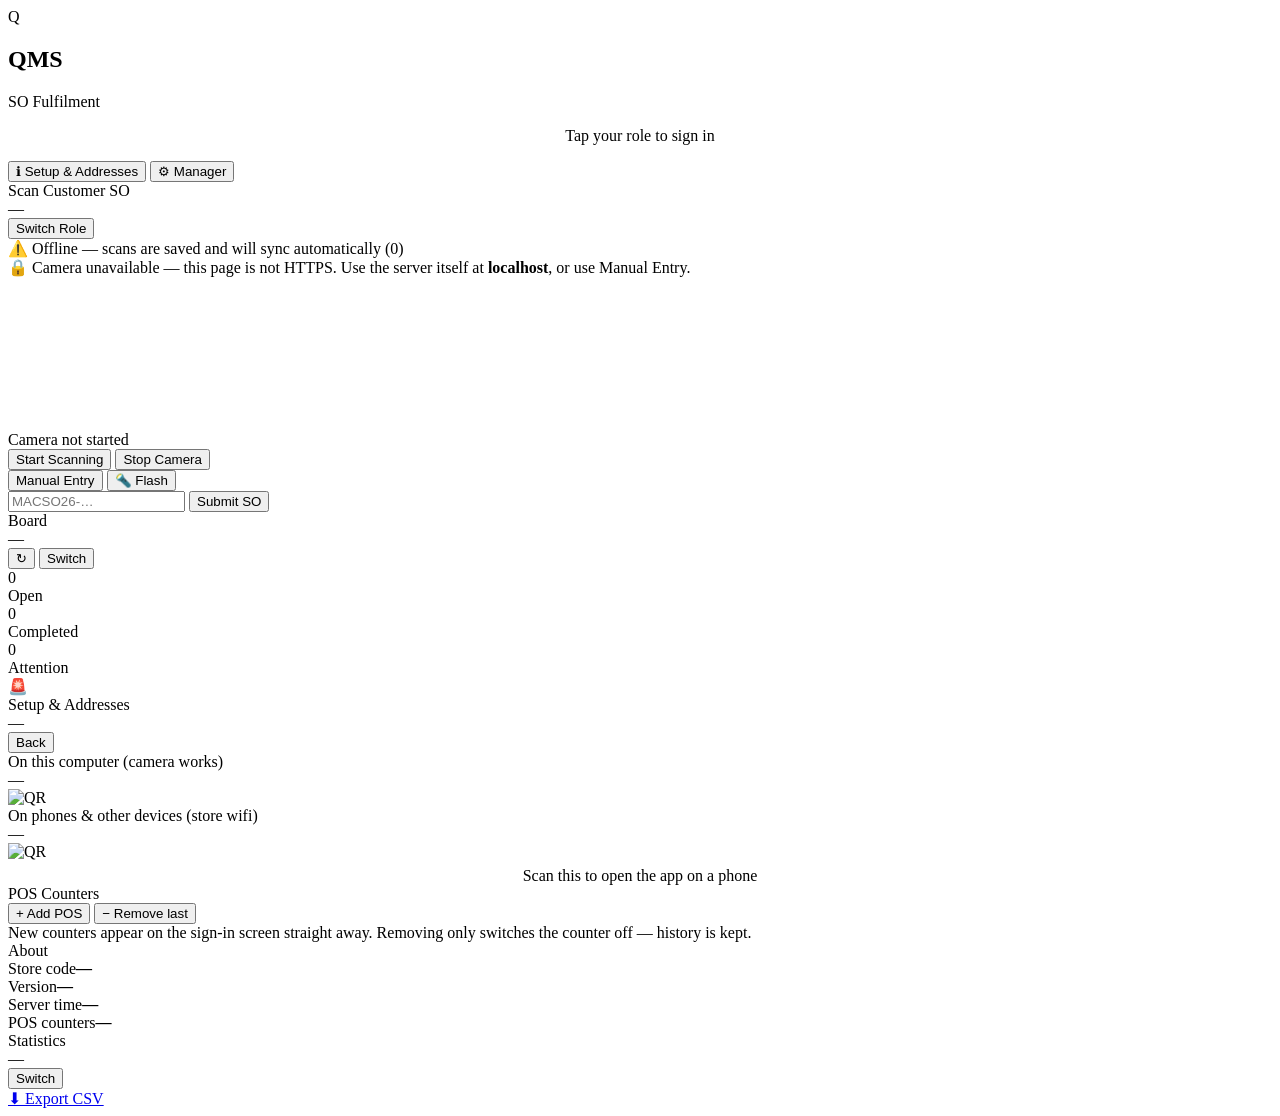
==== static/index.html @ aed80ae0 "QMS v0.3.0 — SO fulfilment for Machines stores Front, backstore and POS-counter workflow for picking" ====
<!DOCTYPE html>
<html lang="en">
<head>
<meta charset="utf-8">
<meta name="viewport" content="width=device-width, initial-scale=1.0, viewport-fit=cover, maximum-scale=1.0, user-scalable=no">
<title>QMS — SO Fulfilment</title>
<meta name="theme-color" content="#0d1117">
<meta name="apple-mobile-web-app-capable" content="yes">
<meta name="apple-mobile-web-app-status-bar-style" content="black-translucent">
<meta name="apple-mobile-web-app-title" content="QMS">
<link rel="manifest" href="/manifest.json">
<link rel="apple-touch-icon" href="/icons/icon-192.png">
<link rel="stylesheet" href="/css/app.css">
</head>
<body>

<!-- ============ LOGIN / ROLE PICKER ============ -->
<section id="screen-login" class="screen">
  <div class="login-wrap">
    <div class="brand">
      <div class="brand-mark">Q</div>
      <h1>QMS</h1>
      <p class="dim" id="loginStore">SO Fulfilment</p>
    </div>

    <div class="role-grid" id="roleGrid"></div>
    <p id="loginErr" class="err hidden"></p>

    <p class="tiny dim mt12" style="text-align:center">Tap your role to sign in</p>

    <div class="login-links">
      <button id="setupLink" class="role-mini">ℹ Setup &amp; Addresses</button>
      <button id="managerLink" class="role-mini">⚙ Manager</button>
    </div>
  </div>
</section>

<!-- ============ SCAN (scanner role) ============ -->
<section id="screen-scan" class="screen hidden">
  <header class="topbar">
    <div>
      <div class="tb-title">Scan Customer SO</div>
      <div class="tb-sub" id="scanWho">—</div>
    </div>
    <button class="btn btn-ghost btn-sm switch-role">Switch Role</button>
  </header>

  <div class="offline-bar hidden" id="offlineBar">
    ⚠️ Offline — scans are saved and will sync automatically (<span id="outboxCount">0</span>)
  </div>
  <div class="warn-bar hidden" id="insecureBar">
    🔒 Camera unavailable — this page is not HTTPS.
    <span class="dim">Use the server itself at <b id="insecureUrl">localhost</b>, or use Manual Entry.</span>
  </div>

  <div class="viewfinder-wrap">
    <video id="video" playsinline muted autoplay></video>
    <div class="vf-overlay">
      <div class="vf-box"></div>
      <div class="vf-beam"></div>
    </div>
    <div id="camHint" class="cam-hint">Camera not started</div>
  </div>

  <div class="scan-controls">
    <button id="camStart" class="btn btn-primary btn-block btn-lg">Start Scanning</button>
    <button id="camStop" class="btn btn-dark btn-block hidden">Stop Camera</button>
    <div class="row-split">
      <button id="manualToggle" class="btn btn-dark">Manual Entry</button>
      <button id="torchBtn" class="btn btn-dark hidden">🔦 Flash</button>
    </div>
    <div id="manualWrap" class="hidden mt8">
      <input id="manualCode" class="input" placeholder="MACSO26-…"
             autocomplete="off" autocapitalize="characters">
      <button id="manualSubmit" class="btn btn-primary btn-block mt8">Submit SO</button>
    </div>
  </div>

  <div id="lastResult" class="result hidden"></div>
</section>

<!-- ============ BOARD (all roles) ============ -->
<section id="screen-board" class="screen hidden">
  <header class="topbar">
    <div>
      <div class="tb-title" id="boardTitle">Board</div>
      <div class="tb-sub" id="boardWho">—</div>
    </div>
    <div class="row-inline">
      <span id="liveDot" class="live-dot" title="Live"></span>
      <button id="refreshBoard" class="btn btn-ghost btn-sm">↻</button>
      <button class="btn btn-ghost btn-sm switch-role">Switch</button>
    </div>
  </header>

  <div class="stats-strip">
    <div class="stat"><div class="stat-v" id="bOpen">0</div><div class="stat-l" id="bOpenLbl">Open</div></div>
    <div class="stat"><div class="stat-v" id="bDone">0</div><div class="stat-l">Completed</div></div>
    <div class="stat"><div class="stat-v" id="bAttention">0</div><div class="stat-l">Attention</div></div>
  </div>

  <div id="attentionBar" class="breach-bar hidden">
    🚨 <span id="attentionMsg"></span>
  </div>

  <div id="boardList" class="list"></div>
</section>

<!-- ============ SETUP ============ -->
<section id="screen-setup" class="screen hidden">
  <header class="topbar">
    <div>
      <div class="tb-title">Setup &amp; Addresses</div>
      <div class="tb-sub" id="setupStore">—</div>
    </div>
    <button id="setupClose" class="btn btn-ghost btn-sm">Back</button>
  </header>

  <div class="setup-body">
    <div class="sbox wide">
      <div class="sbox-l">On this computer (camera works)</div>
      <div class="addr" id="addrLocal">—</div>
      <div class="tiny dim mt8" id="noteLocal"></div>
      <div class="qr-wrap"><img id="qrLocal" alt="QR" class="qr"></div>
    </div>

    <div class="sbox wide">
      <div class="sbox-l">On phones &amp; other devices (store wifi)</div>
      <div id="addrLan" class="addr-list">—</div>
      <div class="tiny dim mt8" id="noteLan"></div>
      <div class="qr-wrap"><img id="qrLan" alt="QR" class="qr"></div>
      <div class="tiny dim" style="text-align:center;margin-top:6px">
        Scan this to open the app on a phone
      </div>
    </div>

    <div class="sbox wide hidden" id="posBox">
      <div class="sbox-l">POS Counters</div>
      <div id="posList" class="addr-list"></div>
      <div class="row-split mt12">
        <button id="posAdd" class="btn btn-claim">+ Add POS</button>
        <button id="posRemove" class="btn btn-dark">− Remove last</button>
      </div>
      <div class="tiny dim mt8">
        New counters appear on the sign-in screen straight away. Removing only
        switches the counter off — history is kept.
      </div>
    </div>

    <div class="sbox wide">
      <div class="sbox-l">About</div>
      <div class="bar-row"><span>Store code</span><b id="abStore">—</b></div>
      <div class="bar-row"><span>Version</span><b id="abVersion">—</b></div>
      <div class="bar-row"><span>Server time</span><b id="abTime">—</b></div>
      <div class="bar-row"><span>POS counters</span><b id="abPos">—</b></div>
    </div>
  </div>
</section>

<!-- ============ STATS (manager) ============ -->
<section id="screen-stats" class="screen hidden">
  <header class="topbar">
    <div>
      <div class="tb-title">Statistics</div>
      <div class="tb-sub" id="statsDay">—</div>
    </div>
    <button class="btn btn-ghost btn-sm switch-role">Switch</button>
  </header>
  <div id="statsBody" class="stats-body"></div>
  <a id="exportLink" class="btn btn-dark btn-block mt12" href="#" download>⬇ Export CSV</a>
</section>

<nav id="tabbar" class="tabbar hidden"></nav>
<div id="toast" class="toast hidden"></div>

<script src="/vendor/zxing.min.js"></script>
<script src="/js/app.js"></script>
</body>
</html>
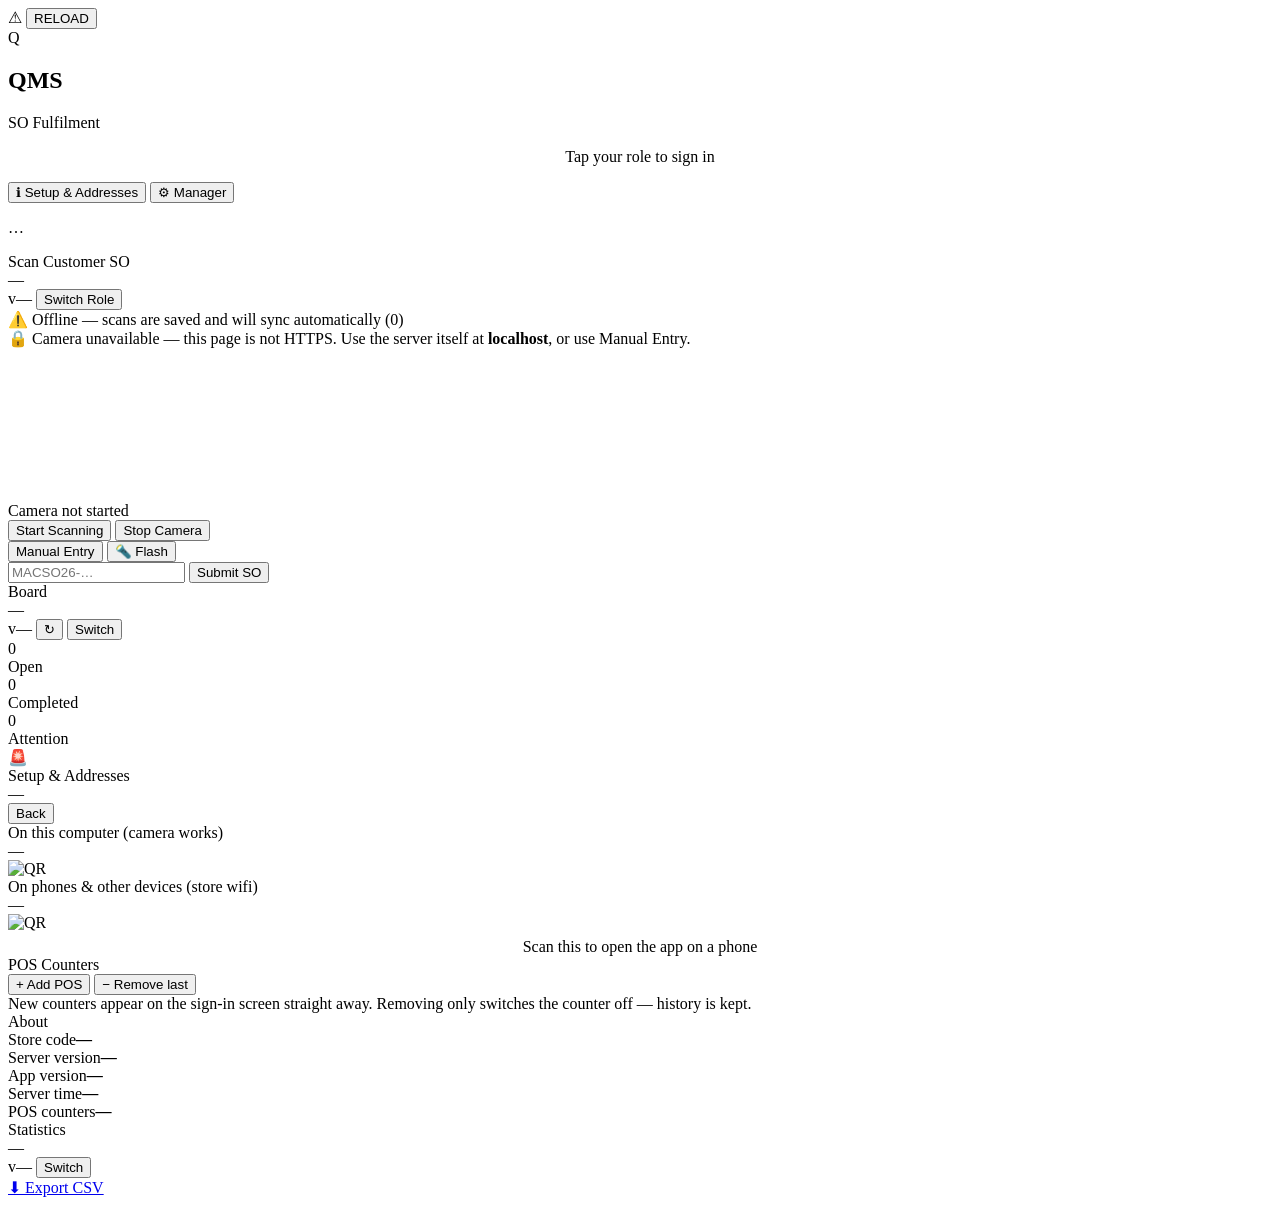
==== commit 1f841807: "Network-first service worker, and show the version in the UI A phone pinned to the old cache-first w" ====
--- a/static/index.html
+++ b/static/index.html
@@ -13,6 +13,12 @@
 <link rel="stylesheet" href="/css/app.css">
 </head>
 <body>
+
+<!-- Shown on every screen when the loaded app is older than the running server. -->
+<div id="staleBar" class="stale-bar hidden">
+  ⚠ <span id="staleMsg"></span>
+  <button id="reloadBtn" class="stale-btn">RELOAD</button>
+</div>
 
 <!-- ============ LOGIN / ROLE PICKER ============ -->
 <section id="screen-login" class="screen">
@@ -32,6 +38,8 @@
       <button id="setupLink" class="role-mini">ℹ Setup &amp; Addresses</button>
       <button id="managerLink" class="role-mini">⚙ Manager</button>
     </div>
+
+    <p class="ver-line" id="verLine">…</p>
   </div>
 </section>
 
@@ -42,7 +50,10 @@
       <div class="tb-title">Scan Customer SO</div>
       <div class="tb-sub" id="scanWho">—</div>
     </div>
-    <button class="btn btn-ghost btn-sm switch-role">Switch Role</button>
+    <div class="row-inline">
+      <span class="ver-pill" data-ver>v—</span>
+      <button class="btn btn-ghost btn-sm switch-role">Switch Role</button>
+    </div>
   </header>
 
   <div class="offline-bar hidden" id="offlineBar">
@@ -87,6 +98,7 @@
       <div class="tb-sub" id="boardWho">—</div>
     </div>
     <div class="row-inline">
+      <span class="ver-pill" data-ver>v—</span>
       <span id="liveDot" class="live-dot" title="Live"></span>
       <button id="refreshBoard" class="btn btn-ghost btn-sm">↻</button>
       <button class="btn btn-ghost btn-sm switch-role">Switch</button>
@@ -150,7 +162,8 @@
     <div class="sbox wide">
       <div class="sbox-l">About</div>
       <div class="bar-row"><span>Store code</span><b id="abStore">—</b></div>
-      <div class="bar-row"><span>Version</span><b id="abVersion">—</b></div>
+      <div class="bar-row"><span>Server version</span><b id="abVersion">—</b></div>
+      <div class="bar-row"><span>App version</span><b id="abAppVer">—</b></div>
       <div class="bar-row"><span>Server time</span><b id="abTime">—</b></div>
       <div class="bar-row"><span>POS counters</span><b id="abPos">—</b></div>
     </div>
@@ -164,7 +177,10 @@
       <div class="tb-title">Statistics</div>
       <div class="tb-sub" id="statsDay">—</div>
     </div>
-    <button class="btn btn-ghost btn-sm switch-role">Switch</button>
+    <div class="row-inline">
+      <span class="ver-pill" data-ver>v—</span>
+      <button class="btn btn-ghost btn-sm switch-role">Switch</button>
+    </div>
   </header>
   <div id="statsBody" class="stats-body"></div>
   <a id="exportLink" class="btn btn-dark btn-block mt12" href="#" download>⬇ Export CSV</a>
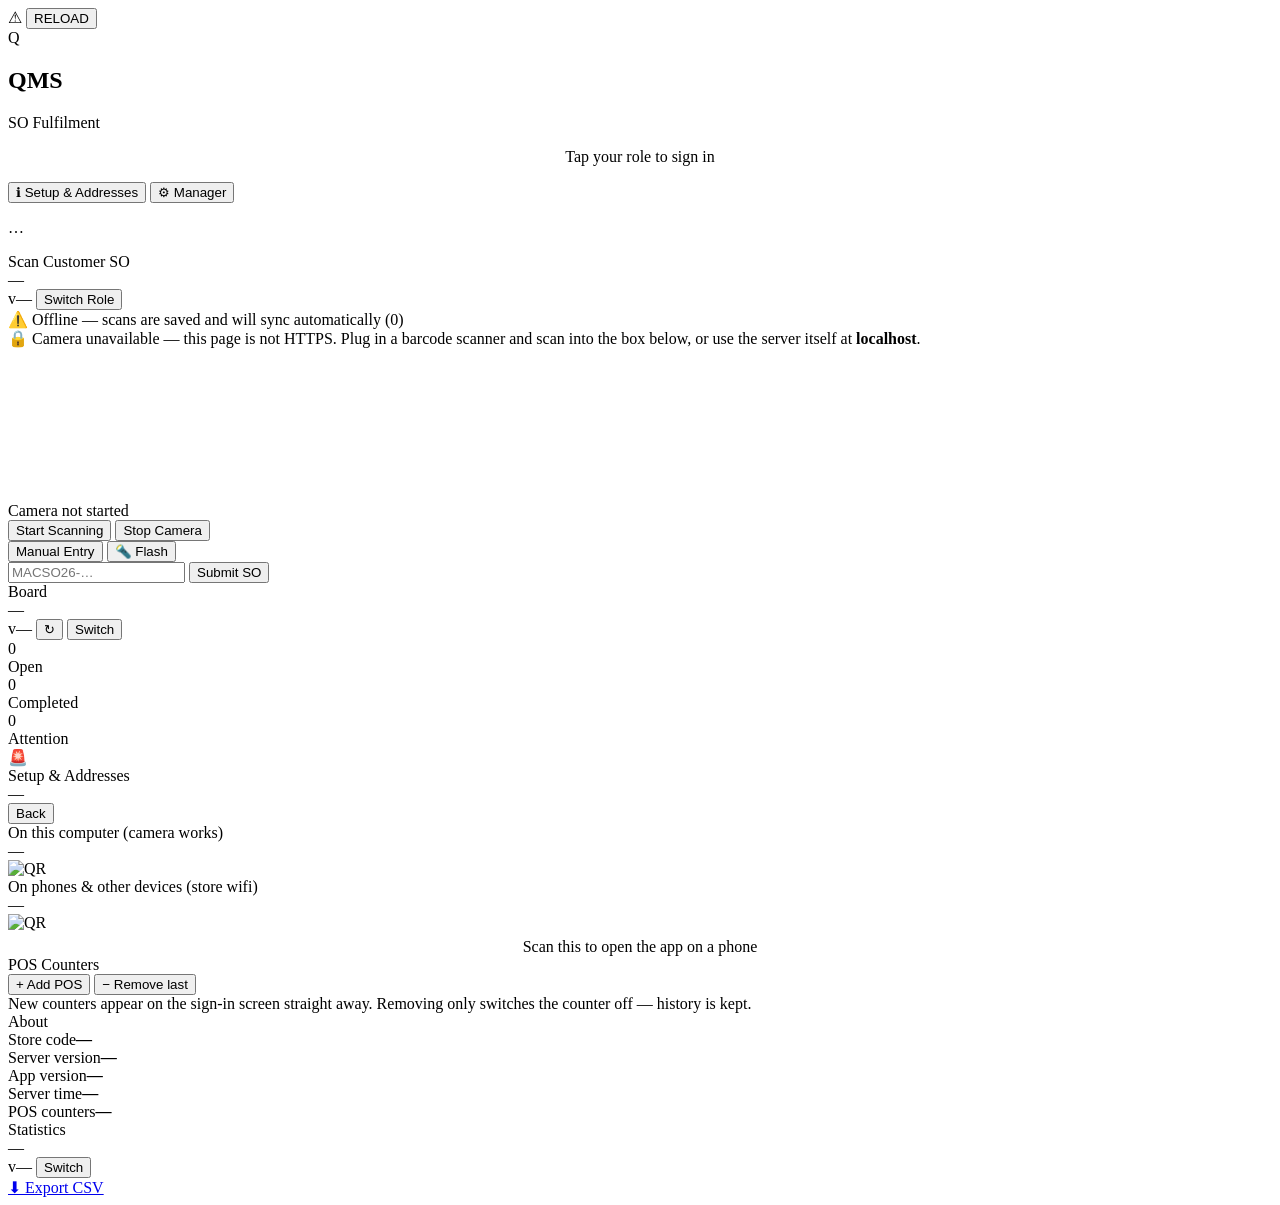
==== commit 78622cc4: "Scan at an outlet with a USB barcode gun, and document why localhost is local The question every out" ====
--- a/static/index.html
+++ b/static/index.html
@@ -8,9 +8,13 @@
 <meta name="apple-mobile-web-app-capable" content="yes">
 <meta name="apple-mobile-web-app-status-bar-style" content="black-translucent">
 <meta name="apple-mobile-web-app-title" content="QMS">
-<link rel="manifest" href="/manifest.json">
+<!-- ?v=__V__ is replaced at serve time with the app version. Cloudflare caches
+     .js and .css by extension for 4 hours and ignores the origin, so a deploy
+     that keeps the same URL is invisible until that expires. A new version
+     means a new URL, which the edge has never seen. -->
+<link rel="manifest" href="/manifest.json?v=__V__">
 <link rel="apple-touch-icon" href="/icons/icon-192.png">
-<link rel="stylesheet" href="/css/app.css">
+<link rel="stylesheet" href="/css/app.css?v=__V__">
 </head>
 <body>
 
@@ -61,7 +65,8 @@
   </div>
   <div class="warn-bar hidden" id="insecureBar">
     🔒 Camera unavailable — this page is not HTTPS.
-    <span class="dim">Use the server itself at <b id="insecureUrl">localhost</b>, or use Manual Entry.</span>
+    <span class="dim">Plug in a barcode scanner and scan into the box below, or use the server itself at
+    <b id="insecureUrl">localhost</b>.</span>
   </div>
 
   <div class="viewfinder-wrap">
@@ -189,7 +194,7 @@
 <nav id="tabbar" class="tabbar hidden"></nav>
 <div id="toast" class="toast hidden"></div>
 
-<script src="/vendor/zxing.min.js"></script>
-<script src="/js/app.js"></script>
+<script src="/vendor/zxing.min.js?v=__V__"></script>
+<script src="/js/app.js?v=__V__"></script>
 </body>
 </html>
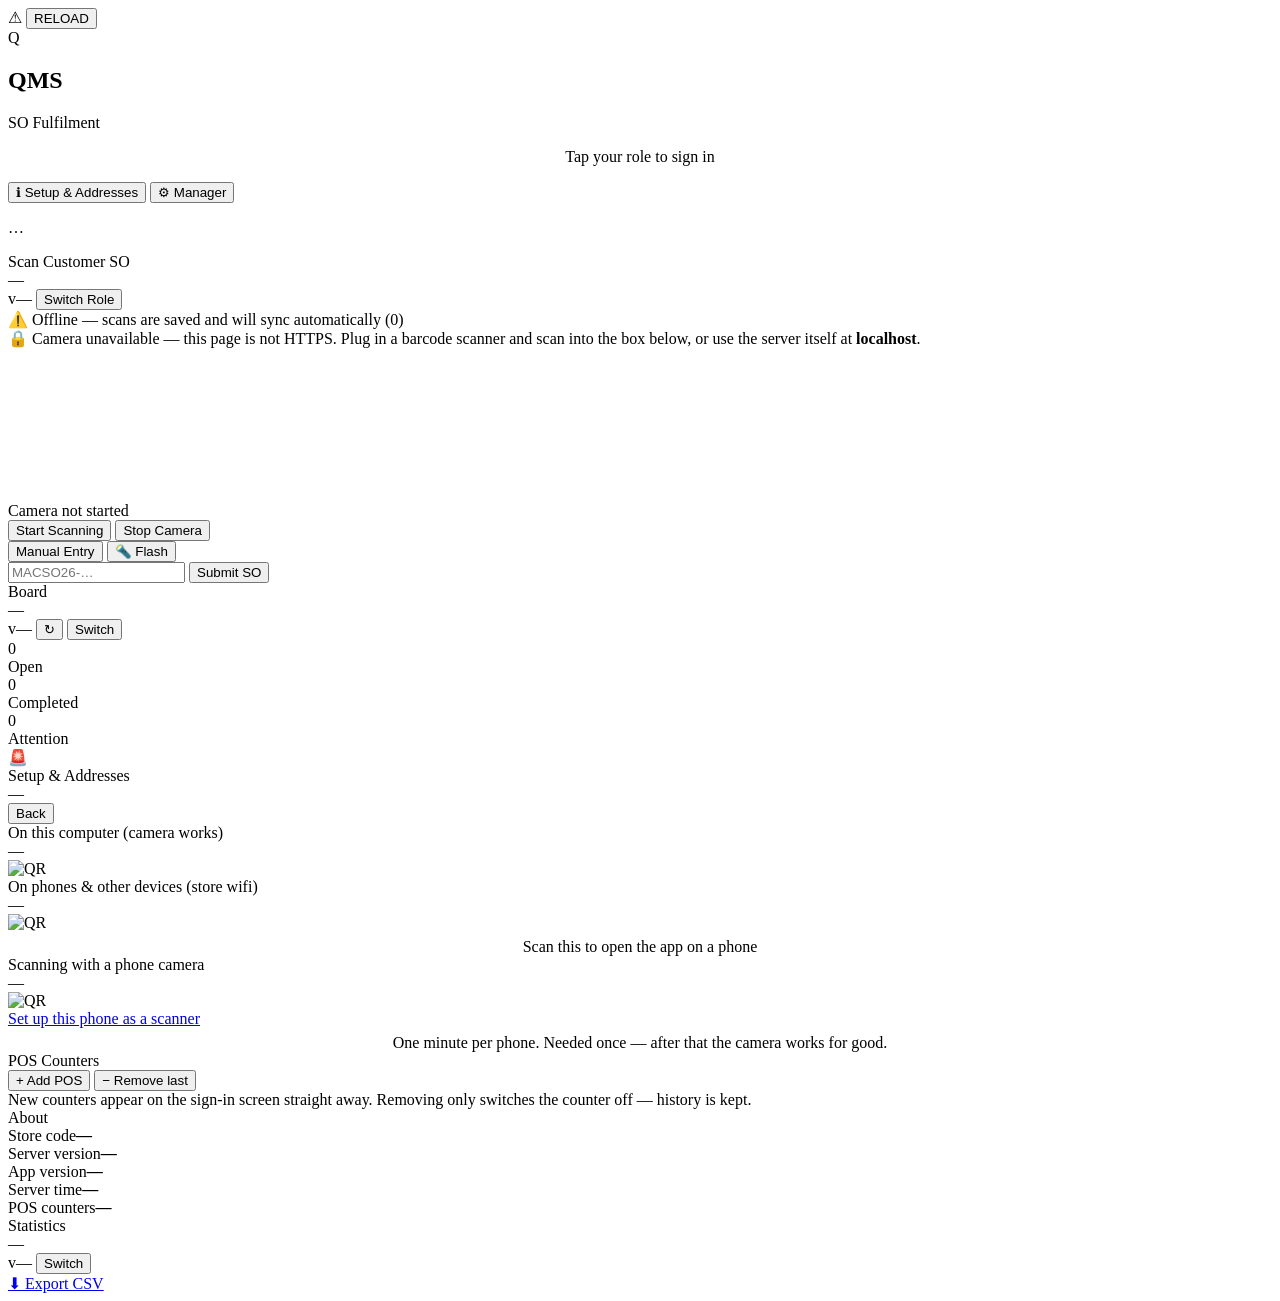
==== commit 9c38f1cd: "Scan with a phone camera: run the store's own certificate authority A browser only hands a page a ca" ====
--- a/static/index.html
+++ b/static/index.html
@@ -151,6 +151,19 @@
       </div>
     </div>
 
+    <div class="sbox wide hidden" id="phoneBox">
+      <div class="sbox-l">Scanning with a phone camera</div>
+      <div id="addrTls" class="addr">—</div>
+      <div class="tiny dim mt8" id="noteTls"></div>
+      <div class="qr-wrap"><img id="qrTls" alt="QR" class="qr"></div>
+      <a class="btn-secondary" id="phoneSetupLink" href="/setup/phone" target="_blank" rel="noopener">
+        Set up this phone as a scanner
+      </a>
+      <div class="tiny dim" style="text-align:center;margin-top:6px">
+        One minute per phone. Needed once — after that the camera works for good.
+      </div>
+    </div>
+
     <div class="sbox wide hidden" id="posBox">
       <div class="sbox-l">POS Counters</div>
       <div id="posList" class="addr-list"></div>
